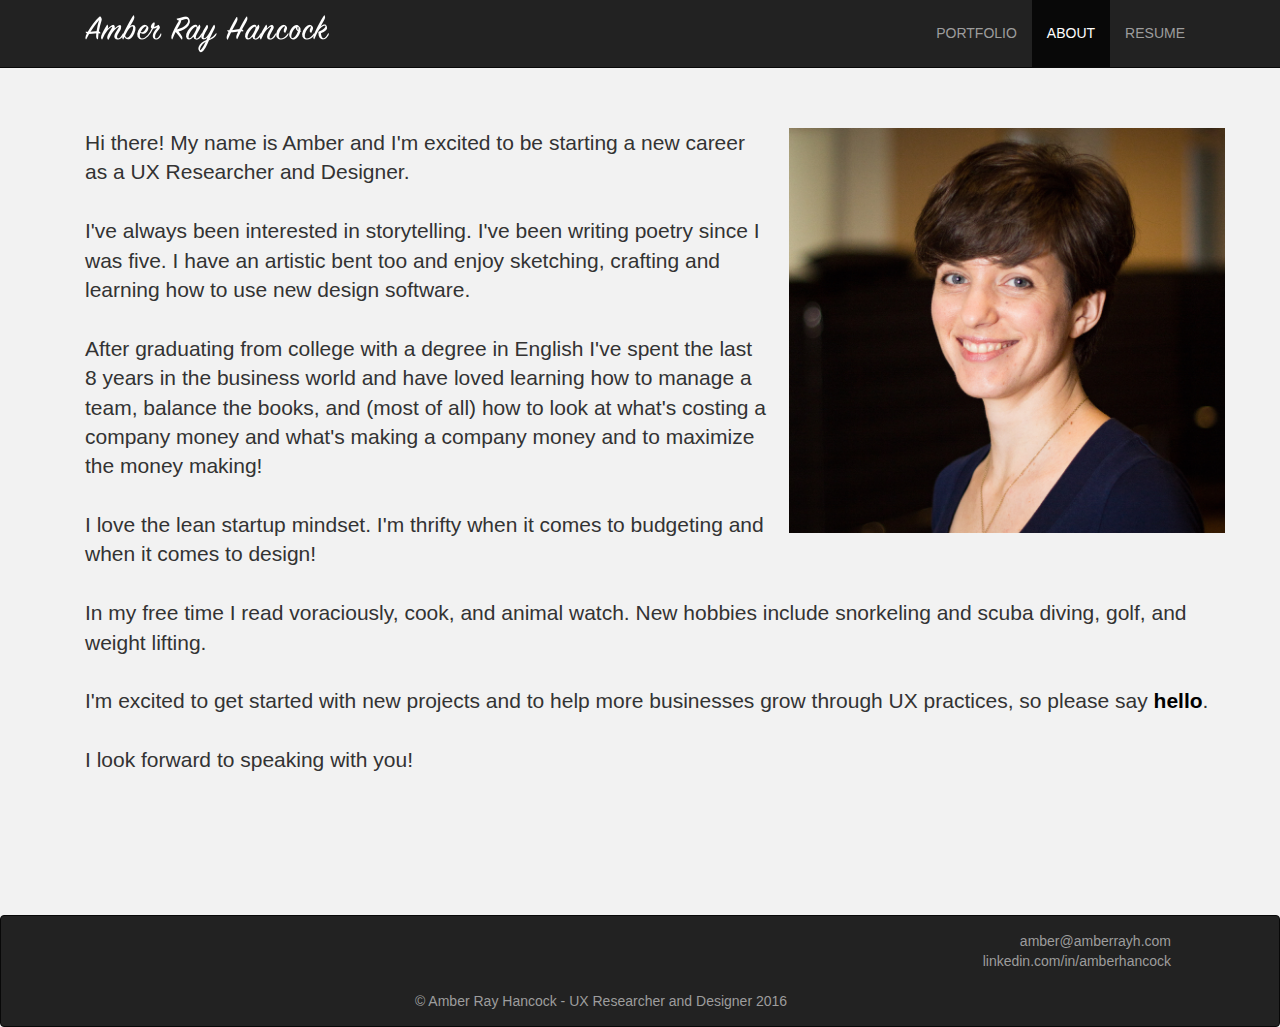
==== about.html @ 054d77f8 "Initial commit of my personal website" ====
<!DOCTYPE html>
<html lang="en">
  <head>
    <meta charset="utf-8">
    <meta http-equiv="X-UA-Compatible" content="IE=edge">
    <meta name="viewport" content="width=device-width, initial-scale=1">
    <!-- The above 3 meta tags *must* come first in the head; any other head content must come *after* these tags -->
    <meta name="description" content="">
    <meta name="author" content="">

    <title>Amber's Website</title>

    <!-- Bootstrap core CSS -->
    <link href="bootstrap.min.css" rel="stylesheet">
    <link href="amber.css" rel="stylesheet">
    <link href='https://fonts.googleapis.com/css?family=Fjalla+One' rel='stylesheet' type='text/css'>
  </head>

  <body>

    <nav class="navbar navbar-inverse navbar-static-top">
      <div class="container">
        <div class="navbar-header">
          <div class="col-sm-6">
            <button type="button" class="navbar-toggle collapsed" data-toggle="collapse" data-target="#navbar" aria-expanded="false" aria-controls="navbar">
              <span class="sr-only">Toggle navigation</span>
              <span class="icon-bar"></span>
              <span class="icon-bar"></span>
              <span class="icon-bar"></span>
            </button>
            <a class="navbar-brand" href="/"><img id="Signature" src="Amber Ray Hancock.png" ></a>
          </div>
        </div>
        <div id="navbar" class="collapse navbar-collapse">
          <ul class="nav navbar-nav pull-right" style="padding-right: 10px;">
            <li><a href="/">PORTFOLIO</a></li>
            <li class="active"><a href="/about">ABOUT</a></li>
            <li><a href="/resume">RESUME</a></li>
          </ul>
        </div><!--/.nav-collapse -->
      </div>
    </nav>

    <div class="container">
      <div class="portfolio">

        <div class="container">
          <div class="row">
            <div class="col-md-12" style="text-align: left;">
              <img src="amber_ray_hancock.jpg" class="pull-right" style="padding-left: 20px" width="40%">

              <p class="lead">
                Hi there! My name is Amber and I'm excited to be starting a new career as a UX Researcher and Designer. 
<br><br>
                I've always been interested in storytelling. I've been writing poetry since I was five. I have an artistic bent too and enjoy sketching, crafting and learning how to use new design software. 
                <br><br>
                After graduating from college with a degree in English I've spent the last 8 years in the business world and have loved learning how to manage a team, balance the books, and (most of all) how to look at what's costing a company money and what's making a company money and to maximize the money making! 
<br><br>
                I love the lean startup mindset. I'm thrifty when it comes to budgeting and when it comes to design! 
<br><br>
                In my free time I read voraciously, cook, and animal watch. New hobbies include snorkeling and scuba diving, golf, and weight lifting.
<br><br>
                I'm excited to get started with new projects and to help more businesses grow through UX practices, so please say <strong><a title="Say hello!" href="mailto:amber@amberrayh.com" target="_blank">hello</a></strong>.
<br><br>
                I look forward to speaking with you! 
              </p>
<br>
<br>
<br>
<br>
            </div>
          </div>   
    
        </div><!-- /.container -->
      </div><!-- /.portfolio -->
    </div><!-- /.container -->


<div class="navbar navbar-inverse navbar-static-bottom" id="footer">
  <div class="navbar-text container">
    <div class="row">
      <div class="col-md-6" style="text-align: left">
      </div>    
      <div class="col-md-6" style="text-align: right">
        <a style="color: #9d9d9d" href="mailto:amber@amberrayh.com" target="_blank">amber@amberrayh.com</a><br>
        <a style="color: #9d9d9d" target="_blank" href="http://linkedin.com/in/amberhancock">
          linkedin.com/in/amberhancock 
        </a>  
      </div>
    </div>

    <div class="row">
      <div class="col-md-12">
      <br>
        <center>
          © Amber Ray Hancock - UX Researcher and Designer 2016
        </center>
      </div>
    </div>
  </div>
</div>

    <!-- Bootstrap core JavaScript
    ================================================== -->
    <!-- Placed at the end of the document so the pages load faster -->
    <script src="https://ajax.googleapis.com/ajax/libs/jquery/1.11.3/jquery.min.js"></script>
    <script src="bootstrap.min.js"></script>
  </body>
</html>
---- amber.css ----
body {
  background: #f2f2f2;
}
.portfolio {
  padding: 40px 0px;
  text-align: center;
}

.navbar-nav li a {
	line-height: 37px;
}

.subtitle {
	text-align: left;
  padding-left: 15px;
}

.title {
	text-align: left;
  padding-left: 15px;
  padding-bottom: 5px;
}
hr {
    border: none;
    height: 2px;
    /* Set the hr color */
    color: #000; /* old IE */
    background-color: #000; /* Modern Browsers */
}

.navbar-static-bottom {
	padding-bottom: 60px;
	margin-bottom: -40px;
}

.about {
  text-align: left;
  padding-left: 15px;
  font-size: 18px;

}
a:hover{
  text-decoration: none;
}
a{
  color: #000;
}

#footer{
  padding-bottom: 0px;
}
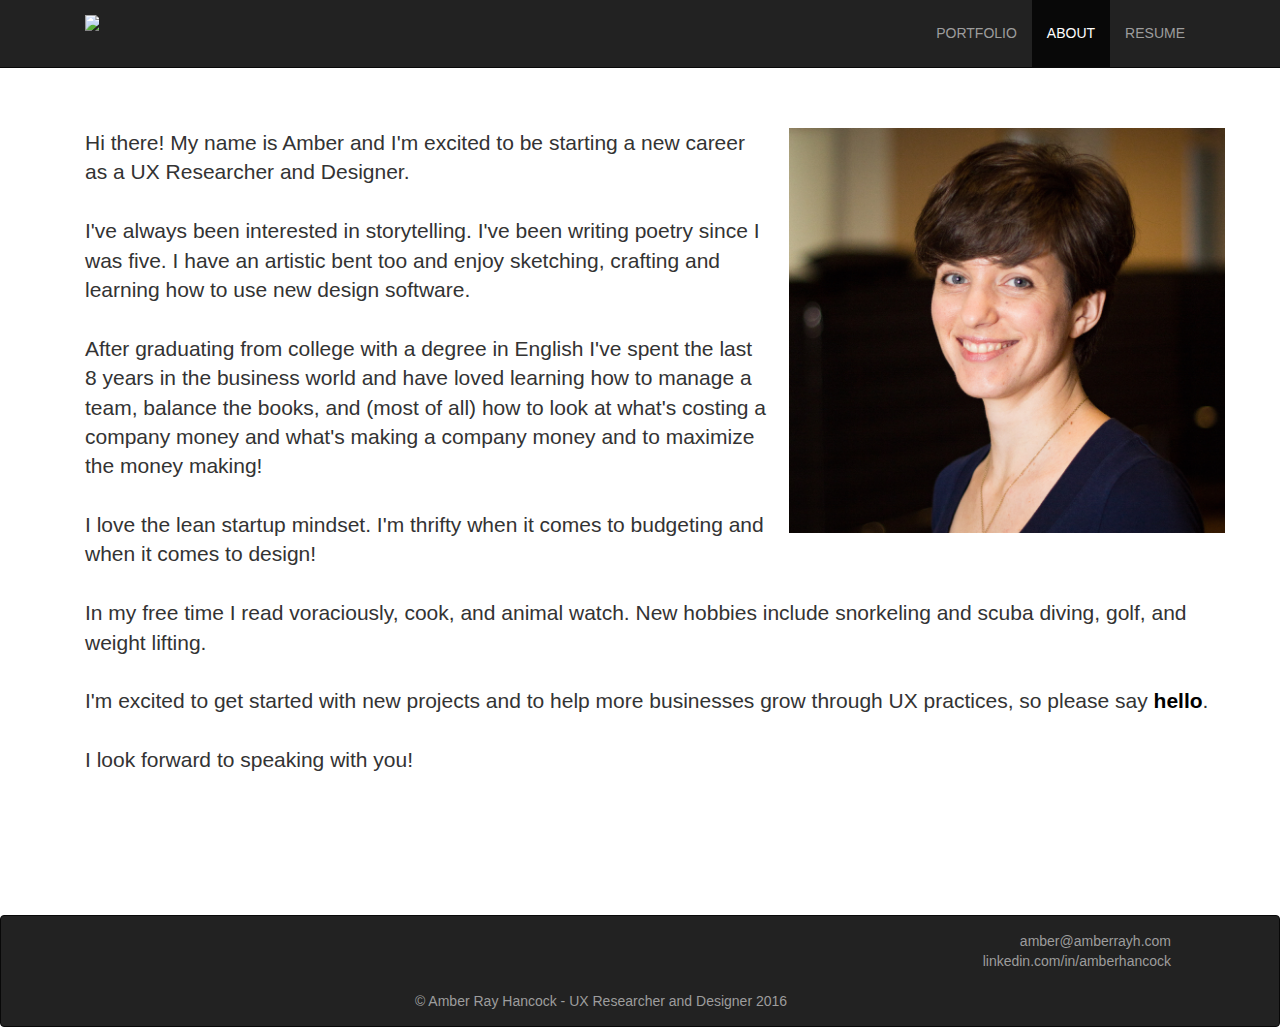
==== commit 36aac155: ".." ====
--- a/about.html
+++ b/about.html
@@ -28,7 +28,7 @@
               <span class="icon-bar"></span>
               <span class="icon-bar"></span>
             </button>
-            <a class="navbar-brand" href="/"><img id="Signature" src="Amber Ray Hancock.png" ></a>
+            <a class="navbar-brand" href="/"><img id="Signature" src="signature4.png" width="85%" ></a>
           </div>
         </div>
         <div id="navbar" class="collapse navbar-collapse">
--- a/amber.css
+++ b/amber.css
@@ -1,5 +1,5 @@
 body {
-  background: #f2f2f2;
+  background: #ffffff;
 }
 .portfolio {
   padding: 40px 0px;
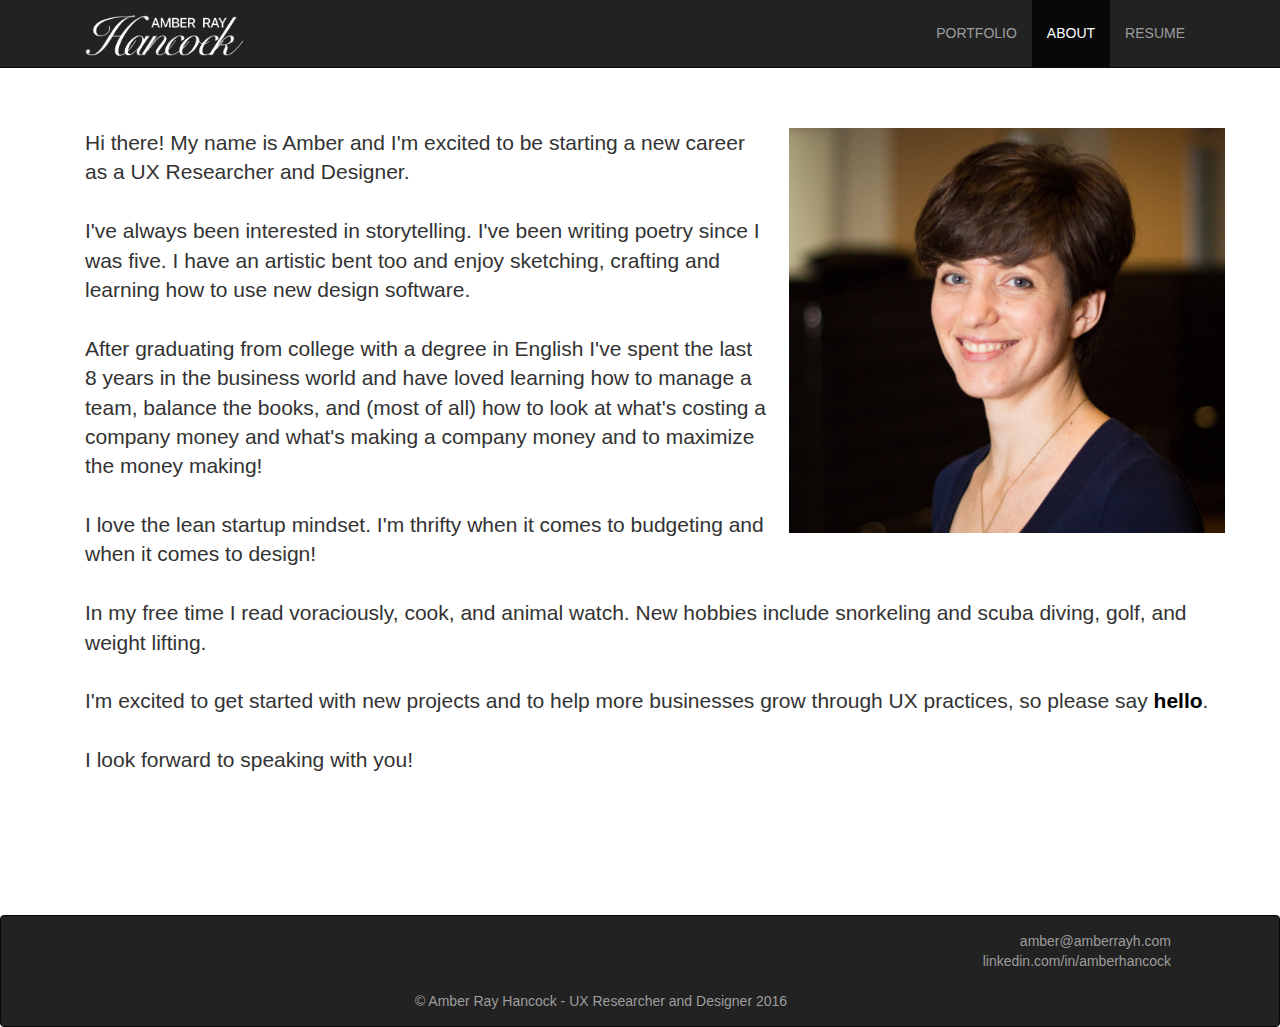
==== commit 44ffe135: ".." ====
--- a/about.html
+++ b/about.html
@@ -28,7 +28,7 @@
               <span class="icon-bar"></span>
               <span class="icon-bar"></span>
             </button>
-            <a class="navbar-brand" href="/"><img id="Signature" src="signature4.png" width="85%" ></a>
+            <a class="navbar-brand" href="/"><img id="Signature" src="Signature4.png" width="85%" ></a>
           </div>
         </div>
         <div id="navbar" class="collapse navbar-collapse">
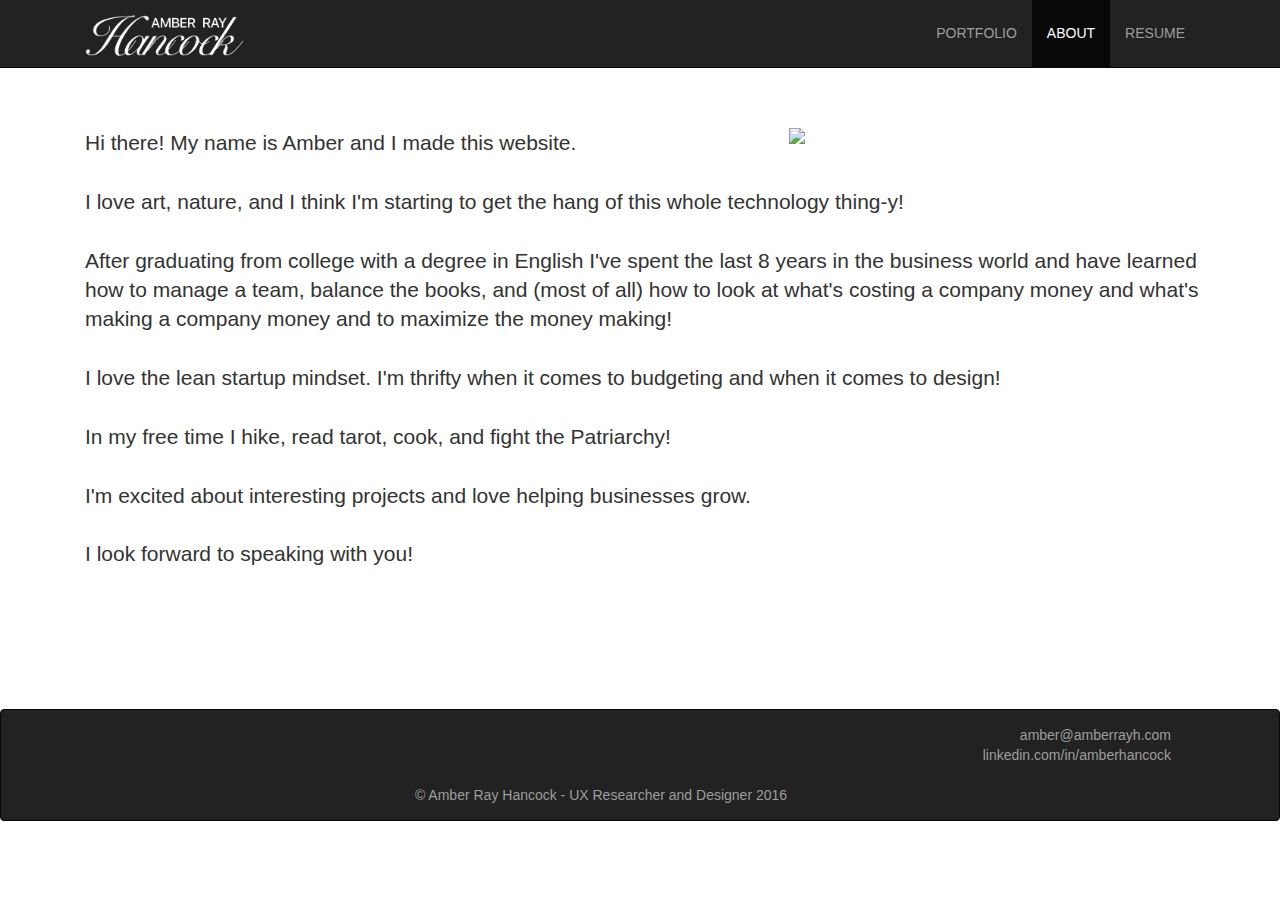
==== commit e7c78150: "update" ====
--- a/about.html
+++ b/about.html
@@ -28,7 +28,7 @@
               <span class="icon-bar"></span>
               <span class="icon-bar"></span>
             </button>
-            <a class="navbar-brand" href="/"><img id="Signature" src="Signature4.png" width="85%" ></a>
+            <a class="navbar-brand" href="/"><img id="Signature" src="Signature4.png" width="159.375" height="40.969" ></a>
           </div>
         </div>
         <div id="navbar" class="collapse navbar-collapse">
@@ -50,17 +50,17 @@
               <img src="amber_ray_hancock.jpg" class="pull-right" style="padding-left: 20px" width="40%">
 
               <p class="lead">
-                Hi there! My name is Amber and I'm excited to be starting a new career as a UX Researcher and Designer. 
+                Hi there! My name is Amber and I made this website.
 <br><br>
-                I've always been interested in storytelling. I've been writing poetry since I was five. I have an artistic bent too and enjoy sketching, crafting and learning how to use new design software. 
+                I love art, nature, and I think I'm starting to get the hang of this whole technology thing-y!
                 <br><br>
-                After graduating from college with a degree in English I've spent the last 8 years in the business world and have loved learning how to manage a team, balance the books, and (most of all) how to look at what's costing a company money and what's making a company money and to maximize the money making! 
+                After graduating from college with a degree in English I've spent the last 8 years in the business world and have learned how to manage a team, balance the books, and (most of all) how to look at what's costing a company money and what's making a company money and to maximize the money making! 
 <br><br>
                 I love the lean startup mindset. I'm thrifty when it comes to budgeting and when it comes to design! 
 <br><br>
-                In my free time I read voraciously, cook, and animal watch. New hobbies include snorkeling and scuba diving, golf, and weight lifting.
+                In my free time I hike, read tarot, cook, and fight the Patriarchy!
 <br><br>
-                I'm excited to get started with new projects and to help more businesses grow through UX practices, so please say <strong><a title="Say hello!" href="mailto:amber@amberrayh.com" target="_blank">hello</a></strong>.
+                I'm excited about interesting projects and love helping businesses grow.
 <br><br>
                 I look forward to speaking with you! 
               </p>
--- a/amber.css
+++ b/amber.css
@@ -8,6 +8,11 @@
 
 .navbar-nav li a {
 	line-height: 37px;
+}
+
+.img {
+  vertical-align:"bottom"
+
 }
 
 .subtitle {
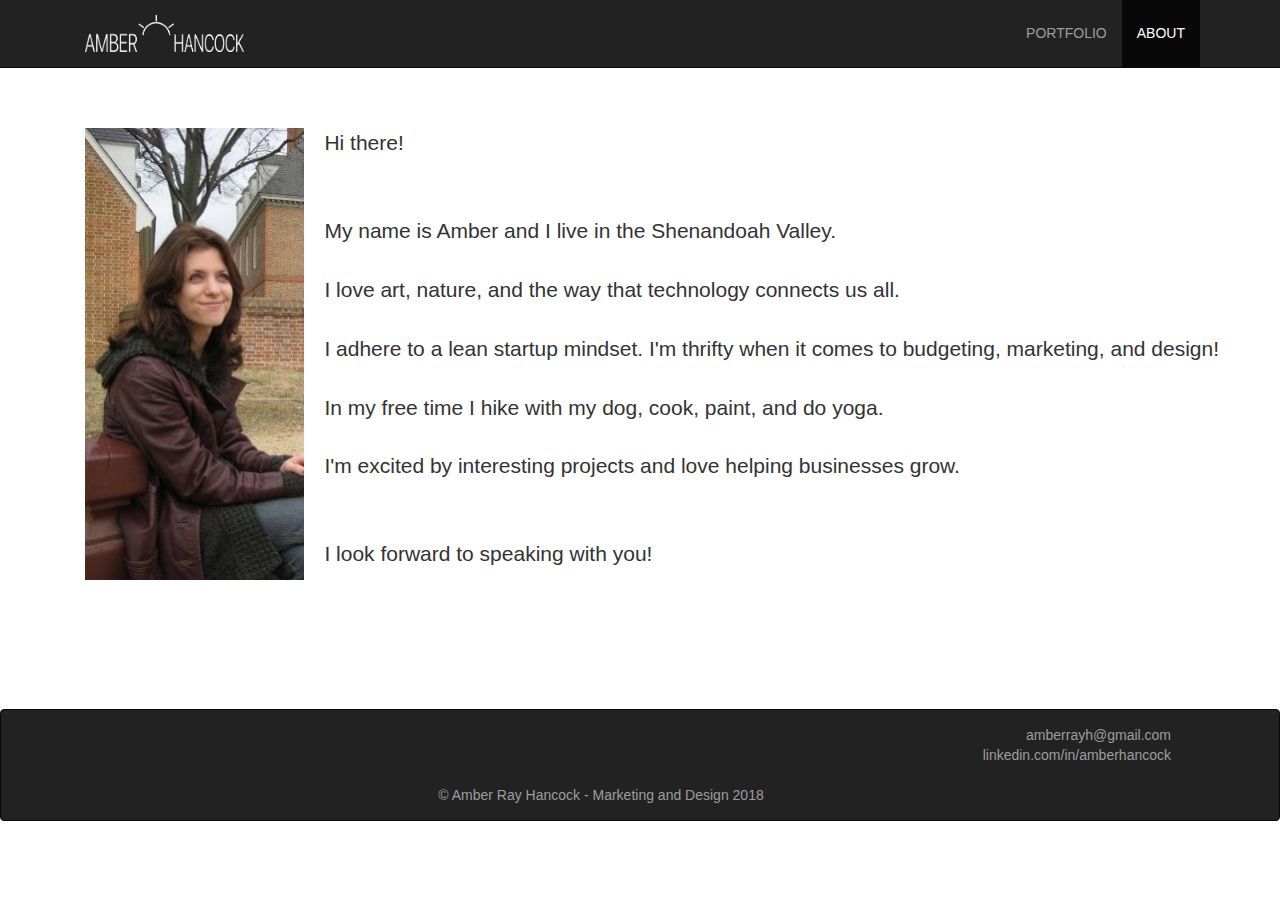
==== commit e72c3c22: "Overhaul" ====
--- a/about.html
+++ b/about.html
@@ -8,12 +8,15 @@
     <meta name="description" content="">
     <meta name="author" content="">
 
-    <title>Amber's Website</title>
+    <title>Amber Ray Hancock</title>
 
     <!-- Bootstrap core CSS -->
     <link href="bootstrap.min.css" rel="stylesheet">
     <link href="amber.css" rel="stylesheet">
     <link href='https://fonts.googleapis.com/css?family=Fjalla+One' rel='stylesheet' type='text/css'>
+
+    <!-- Favicon -->    
+    <link rel="icon" href="images/favicon.ico" type="image/x-icon" />
   </head>
 
   <body>
@@ -28,14 +31,13 @@
               <span class="icon-bar"></span>
               <span class="icon-bar"></span>
             </button>
-            <a class="navbar-brand" href="/"><img id="Signature" src="Signature4.png" width="159.375" height="40.969" ></a>
+            <a class="navbar-brand" href="/"><img id="Signature" src="images/amberlogowhite.png" width="159.375"></a>
           </div>
         </div>
         <div id="navbar" class="collapse navbar-collapse">
           <ul class="nav navbar-nav pull-right" style="padding-right: 10px;">
             <li><a href="/">PORTFOLIO</a></li>
             <li class="active"><a href="/about">ABOUT</a></li>
-            <li><a href="/resume">RESUME</a></li>
           </ul>
         </div><!--/.nav-collapse -->
       </div>
@@ -47,21 +49,22 @@
         <div class="container">
           <div class="row">
             <div class="col-md-12" style="text-align: left;">
-              <img src="amber_ray_hancock.jpg" class="pull-right" style="padding-left: 20px" width="40%">
+              <img src="images/10400952_565935269276_5473_n.jpg" class="pull-left" style="padding-right: 20px" width="21%">
 
               <p class="lead">
-                Hi there! My name is Amber and I made this website.
+                Hi there! 
+<br><br><br>
+                My name is Amber and I live in the Shenandoah Valley.
 <br><br>
-                I love art, nature, and I think I'm starting to get the hang of this whole technology thing-y!
-                <br><br>
-                After graduating from college with a degree in English I've spent the last 8 years in the business world and have learned how to manage a team, balance the books, and (most of all) how to look at what's costing a company money and what's making a company money and to maximize the money making! 
+                I love art, nature, and the way that technology connects us all.                 
 <br><br>
-                I love the lean startup mindset. I'm thrifty when it comes to budgeting and when it comes to design! 
+                I adhere to a lean startup mindset. I'm thrifty when it comes to budgeting, marketing, and design! 
 <br><br>
-                In my free time I hike, read tarot, cook, and fight the Patriarchy!
+                In my free time I hike with my dog, cook, paint, and do yoga.
 <br><br>
-                I'm excited about interesting projects and love helping businesses grow.
-<br><br>
+                I'm excited by interesting projects and love helping businesses grow.
+
+<br><br><br>
                 I look forward to speaking with you! 
               </p>
 <br>
@@ -82,7 +85,7 @@
       <div class="col-md-6" style="text-align: left">
       </div>    
       <div class="col-md-6" style="text-align: right">
-        <a style="color: #9d9d9d" href="mailto:amber@amberrayh.com" target="_blank">amber@amberrayh.com</a><br>
+        <a style="color: #9d9d9d" href="mailto:amberrayh@gmail.com" target="_blank">amberrayh@gmail.com</a><br>
         <a style="color: #9d9d9d" target="_blank" href="http://linkedin.com/in/amberhancock">
           linkedin.com/in/amberhancock 
         </a>  
@@ -93,7 +96,7 @@
       <div class="col-md-12">
       <br>
         <center>
-          © Amber Ray Hancock - UX Researcher and Designer 2016
+          © Amber Ray Hancock - Marketing and Design 2018
         </center>
       </div>
     </div>
